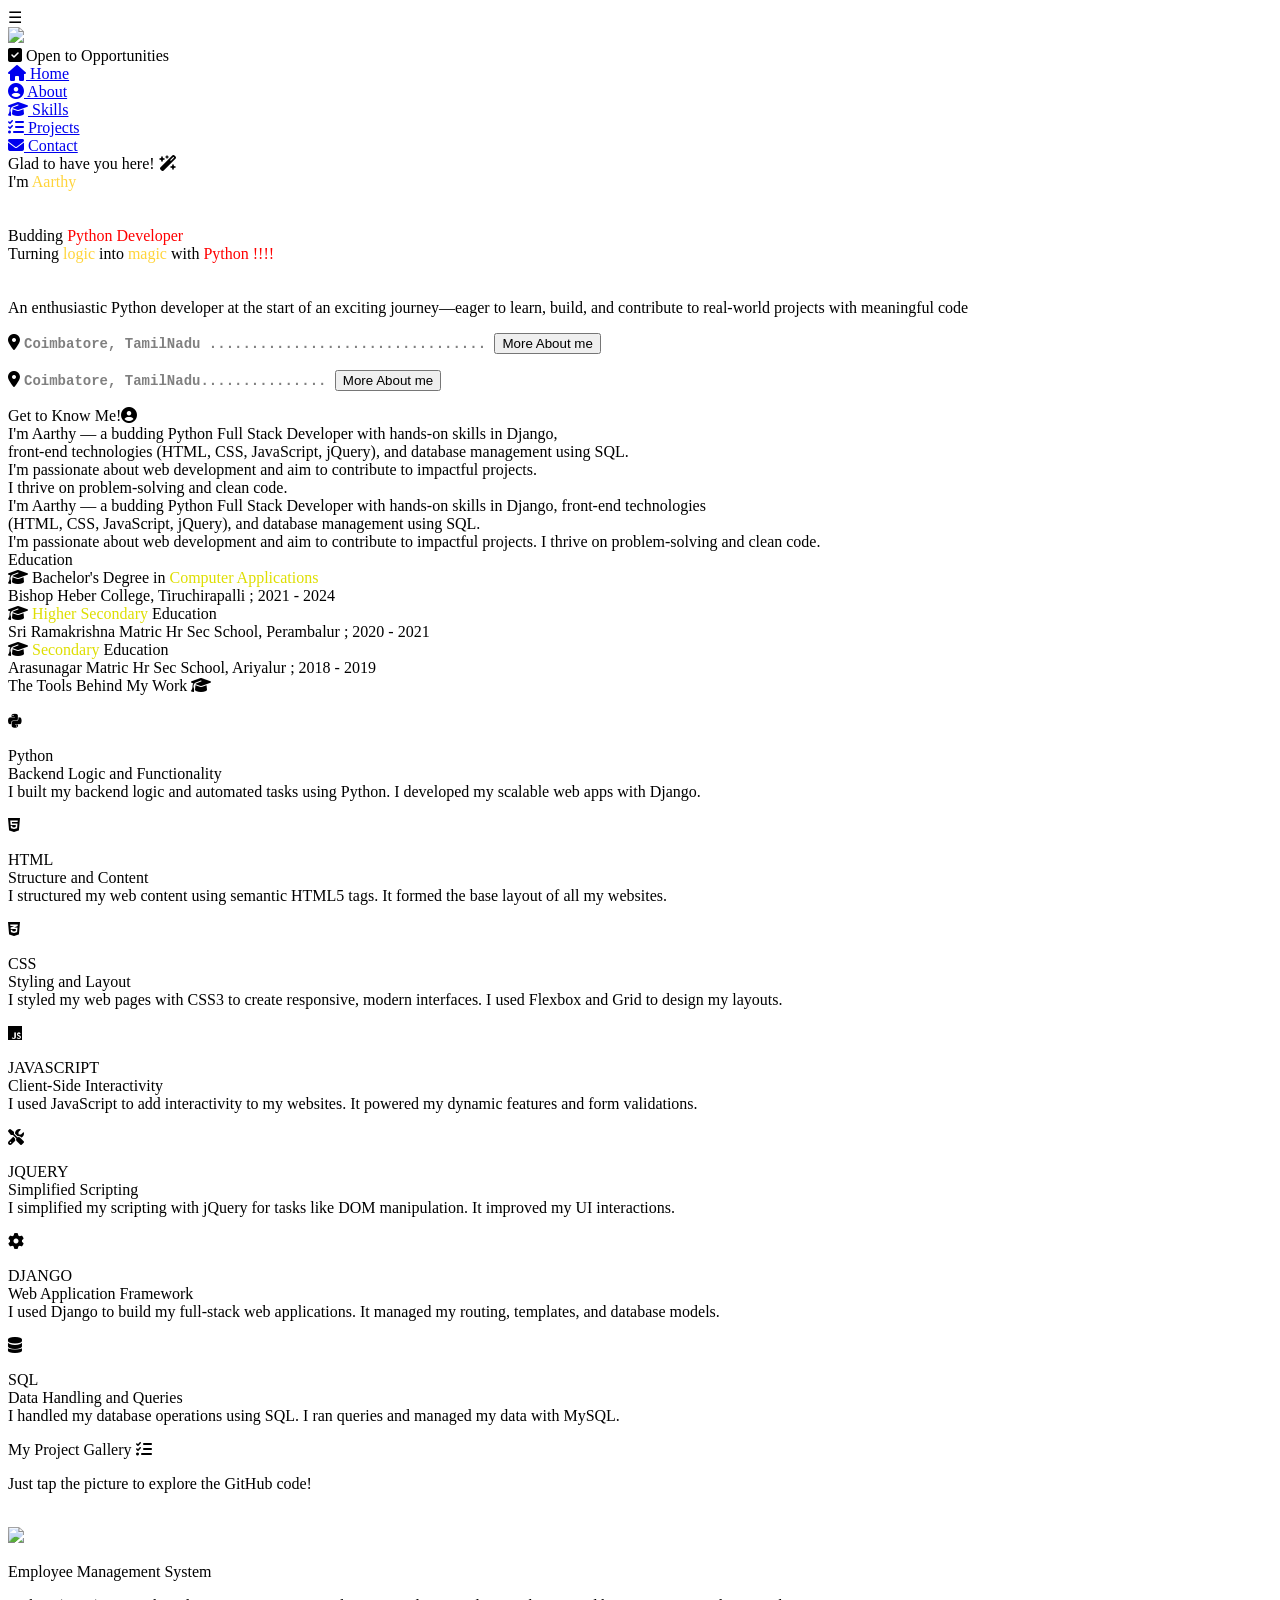
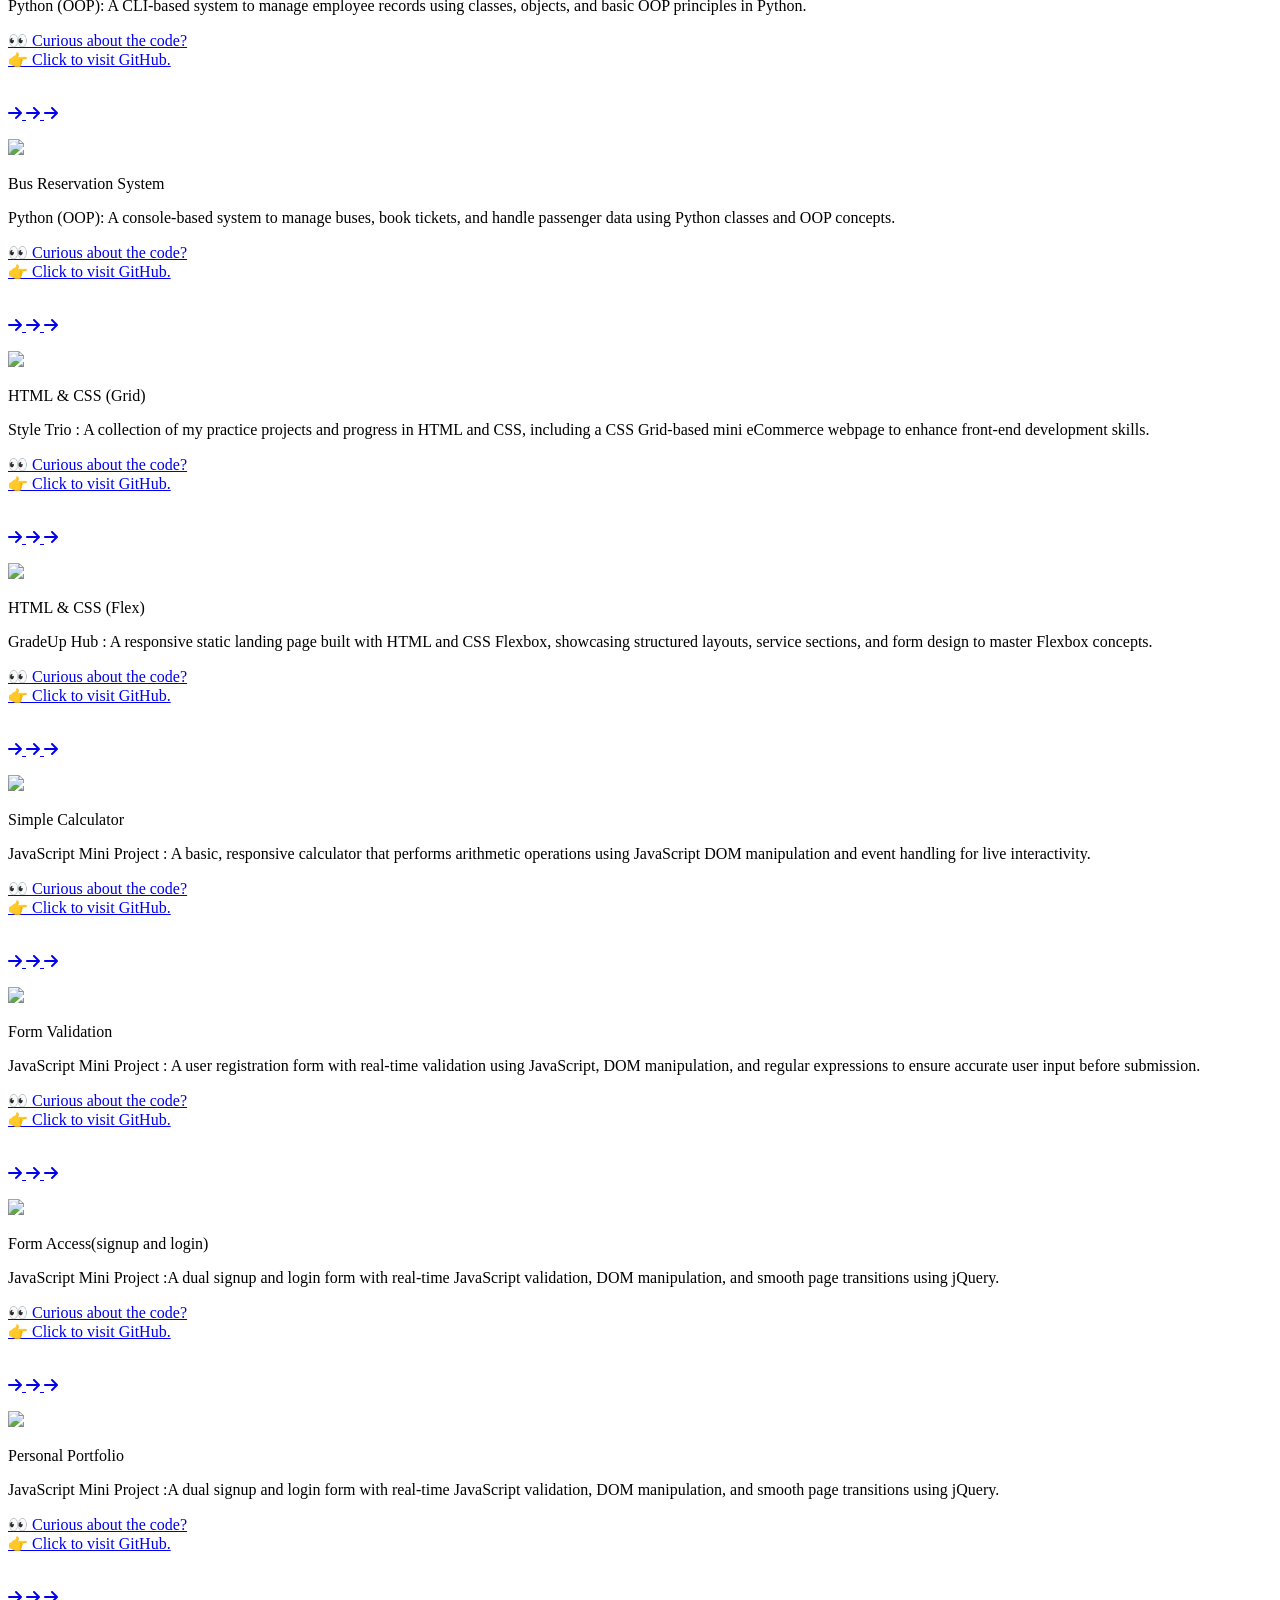
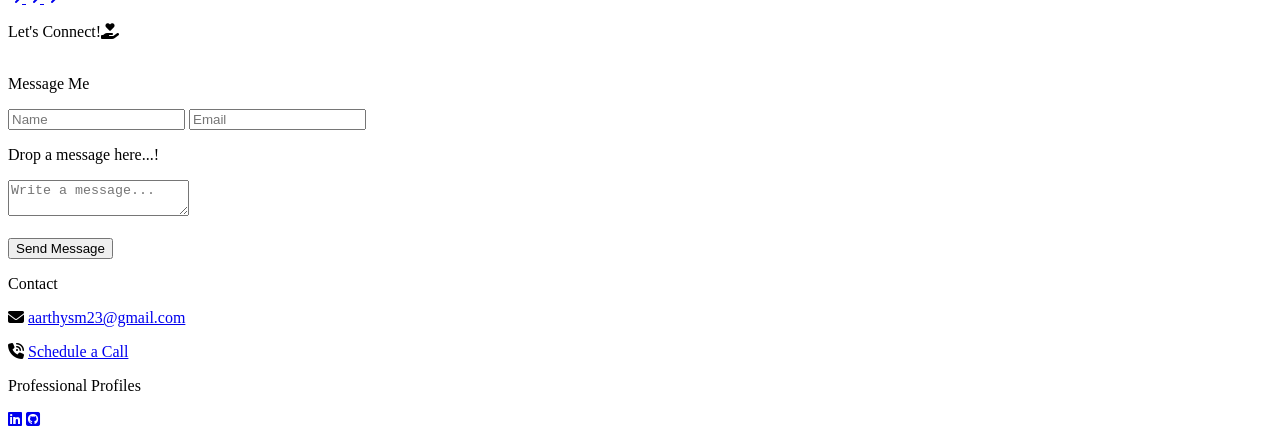
==== Portfolio.html @ 6e98be2b "Add files via upload" ====
<!DOCTYPE html>
<html lang="en">
<head>
    <meta charset="UTF-8">
    <meta name="viewport" content="width=device-width, initial-scale=1.0">
    <link rel="stylesheet" href="Portfolio.css"/>
    <title>Portfolio</title>
    <link
      rel="stylesheet"
      href="https://cdnjs.cloudflare.com/ajax/libs/font-awesome/6.7.2/css/all.min.css"
      integrity="sha512-Evv84Mr4kqVGRNSgIGL/F/aIDqQb7xQ2vcrdIwxfjThSH8CSR7PBEakCr51Ck+w+/U6swU2Im1vVX0SVk9ABhg=="
      crossorigin="anonymous"
      referrerpolicy="no-referrer"/>
    <script src="https://code.jquery.com/jquery-3.6.0.min.js"></script>

    <!-- Jquery script Menu Toggle -->
    <script>
        $(window).resize(function () {
          if ($(window).width() > 600) {
              $(".nav-links").show(); 
          } else {
              $(".nav-links").hide(); 
              }
          });
          
  
          
       $(document).ready(function () {
          $(".menu-toggle").click(function () {
            $(".nav-links").slideToggle();
          });
        });
    </script>    
</head>
<body>
  <div class="menu-toggle">&#9776;</div>

  <!-- Entire fixed container -->
  <div class="fixed-container">
      <!-- Picture -->
      <div class="pic">
          <img src="Html_Pictures/portfolio me2.jpg" class="image">
      </div>
 
        <!-- Open to Opportunities -->
          <div class="open-to-opportunities"><i class="fa-solid fa-square-check"></i> Open to Opportunities</div>
    
                <!-- Nav bar div -->
                  <!-- nav links -->
              <div class="nav-links">
                  <div id="home"><a href="#home-page-content"><i class="fa-solid fa-house"></i>  Home</a></div>
                  <div id="about"><a href="#about-page-content"><i class="fa-solid fa-circle-user"></i>  About</a></div>
                  <div id="skills"><a href="#skills-page-content"><i class="fa-solid fa-graduation-cap"></i>  Skills</a></div>
                  <div id="projects"><a href="#projects-page-content"><i class="fa-solid fa-list-check"></i>  Projects</a></div>
                  <div id="contact"><a href="#contact-page-content"><i class="fa-solid fa-envelope"></i>  Contact</a></div>
              </div>
 </div>


 <!-- 1) Home page Content -->

<div class="home-page-content" id="home-page-content">
    <div class="welcome">
      Glad to have you here! <i class="fa-solid fa-wand-magic-sparkles" id="magic-icon"></i>
    </div>

        <div class="name">
          I'm <span style="color: #ffd43b">Aarthy</span>
        </div> <br /> <br />

            <div class="budding">
              Budding <span style="color: red" class="job-role">Python Developer</span>
            </div>

                <div class="sentence1">
                    Turning <span style="color: #ffd43b">logic</span> into
                    <span style="color: #ffd43b">magic</span> with
                    <span style="color: red">Python !!!!</span>
                </div><br><br>

                    <div class="sentence2">
                        An enthusiastic Python developer at the start of an exciting 
                            journey—eager to learn, build, and contribute to real-world projects with meaningful code
                    </div>


              <!-- Location -->
                  <p class="location"><i class="fa-solid fa-location-dot">  <span style="color:  rgba(128, 128, 128, 0.999); font-size: 14px; 
                      font-family: monospace, 'Lucida Sans Regular', 'Lucida Grande', 'Lucida Sans Unicode', 
                      Geneva, Verdana, sans-serif, Tahoma, Geneva, Verdana, sans-serif, 'Arial Narrow', Arial, sans-serif;">Coimbatore, TamilNadu .................................
                                      <a href="#about-page-content"><button class="a-btn">More About me </button></a></span></i> </p>
                  
                  <p class="location-hide"><i class="fa-solid fa-location-dot">  <span style="color:  rgba(128, 128, 128, 0.999); font-size: 14px; 
                      font-family: monospace, 'Lucida Sans Regular', 'Lucida Grande', 'Lucida Sans Unicode', 
                      Geneva, Verdana, sans-serif, Tahoma, Geneva, Verdana, sans-serif, 'Arial Narrow', Arial, sans-serif;">Coimbatore, TamilNadu...............
                                      <a href="#about-page-content"><button class="a-btn">More About me </button></a></span></i> </p>


</div>


<!-- Jquery script -->
<script>
  $(document).ready(function () {
    text1 = $(".job-role").text(); // Get existing text from the element
    i = 0;

    $(".job-role").text(""); // Clear it before typing starts

    function typeWriter() {
      if (i < text1.length) {
        $(".job-role").append(text1.charAt(i++));
        setTimeout(typeWriter, 100);
      } else {
        setTimeout(() => {
          $(".job-role").html("");
          i = 0;
          typeWriter();
        }, 1500);
      }
    }

    typeWriter();
  });
</script>

<!-- 1) End of Home page Content -->


<!-- 2) About page Content -->
<div class="about-page-content" id="about-page-content">
  <div class="know-me">
    Get to Know Me!<i class="fa-solid fa-circle-user" id="about-icon"></i>
  </div>
          <div class="about-sentence">
          I'm Aarthy — a budding Python Full Stack Developer with hands-on skills
          in Django,
          <br />front-end technologies (HTML, CSS, JavaScript, jQuery), and
          database management using SQL. <br />
          I'm passionate about web development and aim to contribute to impactful
          projects. <br />I thrive on problem-solving and clean code.
          </div>

              <div class="about-sentence-hide">
              I'm Aarthy — a budding Python Full Stack Developer with hands-on skills
              in Django, front-end technologies <br> (HTML, CSS, JavaScript, jQuery), and
              database management using SQL. <br />
              I'm passionate about web development and aim to contribute to impactful
              projects. I thrive on problem-solving and clean code.
              </div>

                  <div class="education">Education</div>

                      <div class="clg">
                          <i class="fa-solid fa-graduation-cap"></i> Bachelor's Degree in
                          <span style="color: rgb(222, 222, 2)">Computer Applications</span>
                      </div>
                      <div class="clg-name">
                          Bishop Heber College, Tiruchirapalli ; 2021 - 2024
                      </div>

                          <div class="schl1">
                              <i class="fa-solid fa-graduation-cap"></i>
                              <span style="color: rgb(222, 222, 2)">Higher Secondary</span> Education
                          </div>
                          <div class="schl1-name">
                              Sri Ramakrishna Matric Hr Sec School, Perambalur ; 2020 - 2021
                          </div>

                                  <div class="schl2">
                                      <i class="fa-solid fa-graduation-cap"></i>
                                      <span style="color: rgb(222, 222, 2)">Secondary</span> Education
                                  </div>
                                  <div class="schl2-name">
                                      Arasunagar Matric Hr Sec School, Ariyalur ; 2018 - 2019
                                  </div>
</div>

<!-- 2) End of About page Content -->

<!-- 3) Skills page Content -->
   
<div class="skills-page-content" id="skills-page-content">
  <div class="tools">
    The Tools Behind My Work
    <i class="fa-solid fa-graduation-cap" id="tools-icon"></i>
  </div>
  <br />

  <!-- 1) PYTHON -->
  <div class="python-grid">
    <div class="py-icon-grid"><i class="fa-brands fa-python"></i></div>
    <div class="py-content-grid">
      <p class="py-heading">
        Python <br /><span class="py-subheading">Backend Logic and Functionality</span>
        <br /><span class="py-sentence">I built my backend logic and automated tasks using Python. I
          developed my scalable web apps with Django.</span>
      </p>
    </div>
  </div>

  <!-- 2) HTML -->
  <div class="html-grid">
    <div class="html-icon-grid"><i class="fa-brands fa-html5"></i></div>
    <div class="html-content-grid">
      <p class="html-heading">
        HTML <br /><span class="html-subheading">Structure and Content</span>
        <br /><span class="html-sentence">I structured my web content using semantic HTML5 tags. It formed
          the base layout of all my websites.</span>
      </p>
    </div>
  </div>

  <!-- 3) CSS -->
  <div class="css-grid">
    <div class="css-icon-grid"><i class="fa-brands fa-css3-alt"></i></div>
    <div class="css-content-grid">
      <p class="css-heading">
        CSS <br /><span class="css-subheading">Styling and Layout</span>
        <br /><span class="css-sentence">I styled my web pages with CSS3 to create responsive, modern
          interfaces. I used Flexbox and Grid to design my layouts.</span>
      </p>
    </div>
  </div>

  <!-- 4) JAVASCRIPT -->
  <div class="javascript-grid">
    <div class="javascript-icon-grid"><i class="fa-brands fa-js"></i></div>
    <div class="javascript-content-grid">
      <p class="javascript-heading">
        JAVASCRIPT <br /><span class="javascript-subheading">Client-Side Interactivity</span>
        <br /><span class="javascript-sentence"
          >I used JavaScript to add interactivity to my websites. It powered
          my dynamic features and form validations.</span>
      </p>
    </div>
  </div>

  <!-- 5) JQUERY -->
  <div class="jquery-grid">
    <div class="jquery-icon-grid">
      <i class="fa-solid fa-screwdriver-wrench"></i>
    </div>
    <div class="jquery-content-grid">
      <p class="jquery-heading">
        JQUERY <br /><span class="jquery-subheading">Simplified Scripting</span>
        <br /><span class="jquery-sentence">I simplified my scripting with jQuery for tasks like DOM
          manipulation. It improved my UI interactions.</span>
      </p>
    </div>
  </div>

  <!-- 6) DJANGO -->
  <div class="django-grid">
    <div class="django-icon-grid"><i class="fa-solid fa-gear"></i></div>
    <div class="django-content-grid">
      <p class="django-heading">
        DJANGO <br /><span class="django-subheading">Web Application Framework</span>
        <br /><span class="django-sentence">I used Django to build my full-stack web applications. It managed
          my routing, templates, and database models.</span>
      </p>
    </div>
  </div>

  <!-- 7) SQL -->
  <div class="sql-grid">
    <div class="sql-icon-grid"><i class="fa-solid fa-database"></i></div>
    <div class="sql-content-grid">
      <p class="sql-heading">
        SQL <br /><span class="sql-subheading">Data Handling and Queries</span>
        <br /><span class="sql-sentence">I handled my database operations using SQL. I ran queries and
          managed my data with MySQL.
        </span>
      </p>
    </div>
  </div>

</div>
<!-- 3) End of Skills page Content -->

<!-- 4) Projects  page Content -->

<div class="projects-page-content" id="projects-page-content">
  <div class="proj-gallery">
    My Project Gallery
    <i class="fa-solid fa-list-check" id="proj-gallery-icon"></i>
    <p class="decs-hide">Just tap the picture to explore the GitHub code!</p>
  </div>
  <br />

  <!-- Projects -->
  <div class="projects-grid">
    <!-- Project 1 -->
     
    <div class="proj1">
      <img src="portfolio_proj_img/proj img1.jpg" class="proj1-img" />
      <p class="proj1-heading">Employee Management System</p>
      <p class="proj1-desc">
        Python (OOP): A CLI-based system to manage employee records using
        classes, objects, and basic OOP principles in Python.
      </p>
      <a
        href="https://github.com/Aarthy23/Employee-Management-System-Python"
        target="_blank"
      >
        <p class="proj1-hover">
          👀 Curious about the code? <br />👉 Click to visit GitHub. <br />
          <br />
          <br />
          <span
            ><i class="fa-solid fa-arrow-right"></i>
            <i class="fa-solid fa-arrow-right"></i>
            <i class="fa-solid fa-arrow-right"></i
          ></span>
        </p>
      </a>
    </div>


    <!-- Project 2 -->
    <div class="proj2">
      <img src="portfolio_proj_img/proj img2.jpg" class="proj2-img" />
      <p class="proj2-heading">Bus Reservation System</p>
      <p class="proj2-desc">
        Python (OOP): A console-based system to manage buses, book tickets,
        and handle passenger data using Python classes and OOP concepts.
      </p>

      <a
        href="https://github.com/Aarthy23/Bus-Reservation-System-Python"
        target="_blank"
      >
        <p class="proj2-hover">
          👀 Curious about the code? <br />👉 Click to visit GitHub. <br />
          <br />
          <br />
          <span
            ><i class="fa-solid fa-arrow-right"></i>
            <i class="fa-solid fa-arrow-right"></i>
            <i class="fa-solid fa-arrow-right"></i
          ></span>
        </p>
      </a>
    </div>


    <!-- Project 3 -->
    <div class="proj3">
      <img src="portfolio_proj_img/proj img3.jpg" class="proj3-img" />
      <p class="proj3-heading">HTML & CSS (Grid)</p>
      <p class="proj3-desc">
        Style Trio : A collection of my practice projects and progress in
        HTML and CSS, including a CSS Grid-based mini eCommerce webpage to
        enhance front-end development skills.
      </p>

      <a href="https://github.com/Aarthy23/HTML-CSS-Grid" target="_blank">
        <p class="proj3-hover">
          👀 Curious about the code? <br />👉 Click to visit GitHub. <br />
          <br />
          <br />
          <span
            ><i class="fa-solid fa-arrow-right"></i>
            <i class="fa-solid fa-arrow-right"></i>
            <i class="fa-solid fa-arrow-right"></i
          ></span>
        </p>
      </a>
    </div>

    <!-- Project 4 -->
    <div class="proj4">
      <img src="portfolio_proj_img/proj img4.jpg" class="proj4-img" />
      <p class="proj4-heading">HTML & CSS (Flex)</p>
      <p class="proj4-desc">
        GradeUp Hub : A responsive static landing page built with HTML and
        CSS Flexbox, showcasing structured layouts, service sections, and
        form design to master Flexbox concepts.
      </p>

      <a href="https://github.com/Aarthy23/HTML-CSS-Flex" target="_blank">
        <p class="proj4-hover">
          👀 Curious about the code? <br />👉 Click to visit GitHub. <br />
          <br />
          <br />
          <span
            ><i class="fa-solid fa-arrow-right"></i>
            <i class="fa-solid fa-arrow-right"></i>
            <i class="fa-solid fa-arrow-right"></i
          ></span>
        </p>
      </a>
    </div>

     <!-- Project 5 -->
     <div class="proj5">
      <img src="portfolio_proj_img/proj img5.jpg" class="proj5-img" />
      <p class="proj5-heading">Simple Calculator</p>
      <p class="proj5-desc">
        JavaScript Mini Project : A basic, responsive calculator that performs arithmetic operations
        using JavaScript DOM manipulation and event handling for live interactivity.
      </p>

      <a href="https://github.com/Aarthy23/Simple-Calculator-Javascript" target="_blank">
        <p class="proj5-hover">
          👀 Curious about the code? <br />👉 Click to visit GitHub. <br />
          <br />
          <br />
          <span
            ><i class="fa-solid fa-arrow-right"></i>
            <i class="fa-solid fa-arrow-right"></i>
            <i class="fa-solid fa-arrow-right"></i
          ></span>
        </p>
      </a>
    </div>

    <!-- Project 6 -->
    <div class="proj6">
      <img src="portfolio_proj_img/proj img6.jpg" class="proj6-img" />
      <p class="proj6-heading">Form Validation</p>
      <p class="proj6-desc">
        JavaScript Mini Project : A user registration form with real-time validation using JavaScript, 
        DOM manipulation, and regular expressions to ensure accurate user input before submission.
      </p>

      <a href="https://github.com/Aarthy23/Form-Validation-Javascript" target="_blank">
        <p class="proj6-hover">
          👀 Curious about the code? <br />👉 Click to visit GitHub. <br />
          <br />
          <br />
          <span
            ><i class="fa-solid fa-arrow-right"></i>
            <i class="fa-solid fa-arrow-right"></i>
            <i class="fa-solid fa-arrow-right"></i
          ></span>
        </p>
      </a>
    </div>

     <!-- Project 7 -->
     <div class="proj7">
      <img src="portfolio_proj_img/proj img7.jpg" class="proj7-img" />
      <p class="proj7-heading">Form Access(signup and login)</p>
      <p class="proj7-desc">
        JavaScript Mini Project :A dual signup and login form with real-time JavaScript validation,
         DOM manipulation, and smooth page transitions using jQuery.
      </p>

      <a href="https://github.com/Aarthy23/Form-Access-Javascript" target="_blank">
        <p class="proj7-hover">
          👀 Curious about the code? <br />👉 Click to visit GitHub. <br />
          <br />
          <br />
          <span
            ><i class="fa-solid fa-arrow-right"></i>
            <i class="fa-solid fa-arrow-right"></i>
            <i class="fa-solid fa-arrow-right"></i
          ></span>
        </p>
      </a>
    </div>

    <!-- Project 8 -->
    <div class="proj8">
      <img src="portfolio_proj_img/proj img8.jpg" class="proj8-img" />
      <p class="proj8-heading">Personal Portfolio</p>
      <p class="proj8-desc">
        JavaScript Mini Project :A dual signup and login form with real-time JavaScript validation,
         DOM manipulation, and smooth page transitions using jQuery.
      </p>

      <a href="https://github.com/Aarthy23/Form-Access-Javascript" target="_blank">
        <p class="proj8-hover">
          👀 Curious about the code? <br />👉 Click to visit GitHub. <br />
          <br />
          <br />
          <span
            ><i class="fa-solid fa-arrow-right"></i>
            <i class="fa-solid fa-arrow-right"></i>
            <i class="fa-solid fa-arrow-right"></i
          ></span>
        </p>
      </a>
    </div>
    





  </div>
</div>

     <!-- Jquery script -->
  <script>
    // Project 1
    $(document).ready(function () {
      $(".proj1").hover(
        function () {
          $(this).find(".proj1-img").hide();
          $(this).find(".proj1-heading").hide();
          $(this).find(".proj1-desc").hide();
          $(this).find(".proj1-hover").show();
        },
        function () {
          $(this).find(".proj1-img").show();
          $(this).find(".proj1-heading").show();
          $(this).find(".proj1-desc").show();
          $(this).find(".proj1-hover").hide();
        }
      );
    });

    // Project 2
    $(document).ready(function () {
      $(".proj2").hover(
        function () {
          $(this).find(".proj2-img").hide();
          $(this).find(".proj2-heading").hide();
          $(this).find(".proj2-desc").hide();
          $(this).find(".proj2-hover").show();
        },
        function () {
          $(this).find(".proj2-img").show();
          $(this).find(".proj2-heading").show();
          $(this).find(".proj2-desc").show();
          $(this).find(".proj2-hover").hide();
        }
      );
    });

    // Project 3
    $(document).ready(function () {
      $(".proj3").hover(
        function () {
          $(this).find(".proj3-img").hide();
          $(this).find(".proj3-heading").hide();
          $(this).find(".proj3-desc").hide();
          $(this).find(".proj3-hover").show();
        },
        function () {
          $(this).find(".proj3-img").show();
          $(this).find(".proj3-heading").show();
          $(this).find(".proj3-desc").show();
          $(this).find(".proj3-hover").hide();
        }
      );
    });

    // Project 4
    $(document).ready(function () {
      $(".proj4").hover(
        function () {
          $(this).find(".proj4-img").hide();
          $(this).find(".proj4-heading").hide();
          $(this).find(".proj4-desc").hide();
          $(this).find(".proj4-hover").show();
        },
        function () {
          $(this).find(".proj4-img").show();
          $(this).find(".proj4-heading").show();
          $(this).find(".proj4-desc").show();
          $(this).find(".proj4-hover").hide();
        }
      );
    });

    // Project 5
    $(document).ready(function () {
      $(".proj5").hover(
        function () {
          $(this).find(".proj5-img").hide();
          $(this).find(".proj5-heading").hide();
          $(this).find(".proj5-desc").hide();
          $(this).find(".proj5-hover").show();
        },
        function () {
          $(this).find(".proj5-img").show();
          $(this).find(".proj5-heading").show();
          $(this).find(".proj5-desc").show();
          $(this).find(".proj5-hover").hide();
        }
      );
    });

    // Project 6
    $(document).ready(function () {
      $(".proj6").hover(
        function () {
          $(this).find(".proj6-img").hide();
          $(this).find(".proj6-heading").hide();
          $(this).find(".proj6-desc").hide();
          $(this).find(".proj6-hover").show();
        },
        function () {
          $(this).find(".proj6-img").show();
          $(this).find(".proj6-heading").show();
          $(this).find(".proj6-desc").show();
          $(this).find(".proj6-hover").hide();
        }
      );
    });

    // Project 7
    $(document).ready(function () {
      $(".proj7").hover(
        function () {
          $(this).find(".proj7-img").hide();
          $(this).find(".proj7-heading").hide();
          $(this).find(".proj7-desc").hide();
          $(this).find(".proj7-hover").show();
        },
        function () {
          $(this).find(".proj7-img").show();
          $(this).find(".proj7-heading").show();
          $(this).find(".proj7-desc").show();
          $(this).find(".proj7-hover").hide();
        }
      );
    });

    // Project 8
    $(document).ready(function () {
      $(".proj8").hover(
        function () {
          $(this).find(".proj8-img").hide();
          $(this).find(".proj8-heading").hide();
          $(this).find(".proj8-desc").hide();
          $(this).find(".proj8-hover").show();
        },
        function () {
          $(this).find(".proj8-img").show();
          $(this).find(".proj8-heading").show();
          $(this).find(".proj8-desc").show();
          $(this).find(".proj8-hover").hide();
        }
      );
    });
  </script>
  <!-- 4) End of Projects  page Content -->



  <!-- 5) Contact page Content -->
  <div class="contact-page-content" id="contact-page-content">
    <div class="connect">
      Let's Connect!<i
        class="fa-solid fa-hand-holding-heart"
        id="connect-icon"
      ></i>
    </div>
    <br />

    <!-- Message me  div-->
    <div class="contact-flex">
      <div class="left-side">
        <p class="msg-me">Message Me</p>

        <form class="contact-form">
          <input type="text" id="name" placeholder="Name" />
          <input type="text" id="email" placeholder="Email" /> <br />
          <p id="drop">Drop a message here...!</p>
          <textarea id="msg" placeholder="Write a message..."></textarea>
          <br /><br />

          <button type="submit" id="submit">Send Message</button>
        </form>
      </div>
      <!-- end of left side -->

      <div class="right-side">
        <p class="con">Contact</p>
        <p class="mail">
          <i class="fa-solid fa-envelope"></i>
          <a href="mailto:aarthysm23@gmail.com" target="_blank"
            >aarthysm23@gmail.com</a
          >
        </p>
        <p class="phn">
          <i class="fa-solid fa-phone-volume"></i>
          <a href="tel:+918220877112" target="_blank">Schedule a Call</a>
        </p>

        <p class="pp">Professional Profiles</p>

        <section class="pp-icons">
          <a href="https://www.linkedin.com/in/aarthy-" target="_blank"
            ><i class="fa-brands fa-linkedin" id="ln"></i
          ></a>
          <a href="https://github.com/Aarthy23" target="_blank"
            ><i class="fa-brands fa-square-github" id="gh"></i
          ></a>
        </section>
      </div>
      <!-- end of right side -->
    </div>
    <!-- end of entire flex -->
  </div>
  <!-- 5) End of Contact  page Content -->  
</body>
</html>
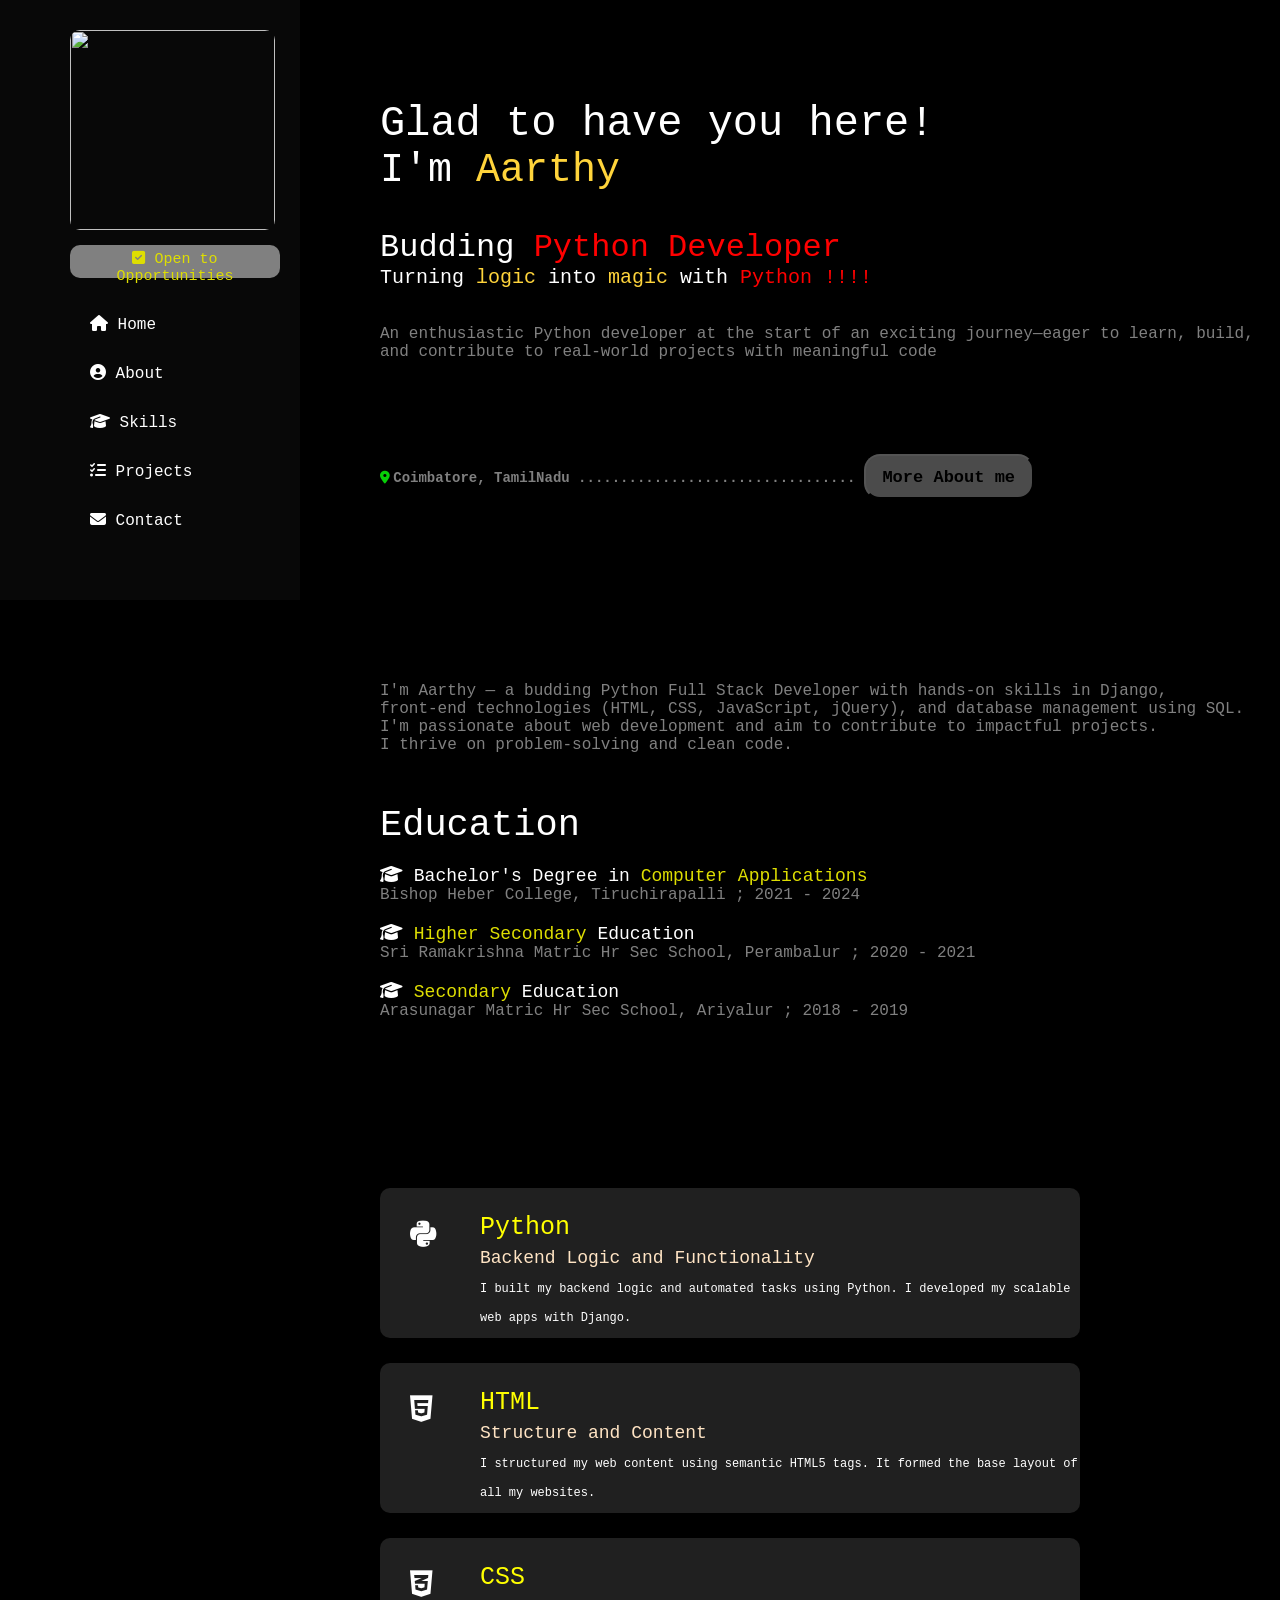
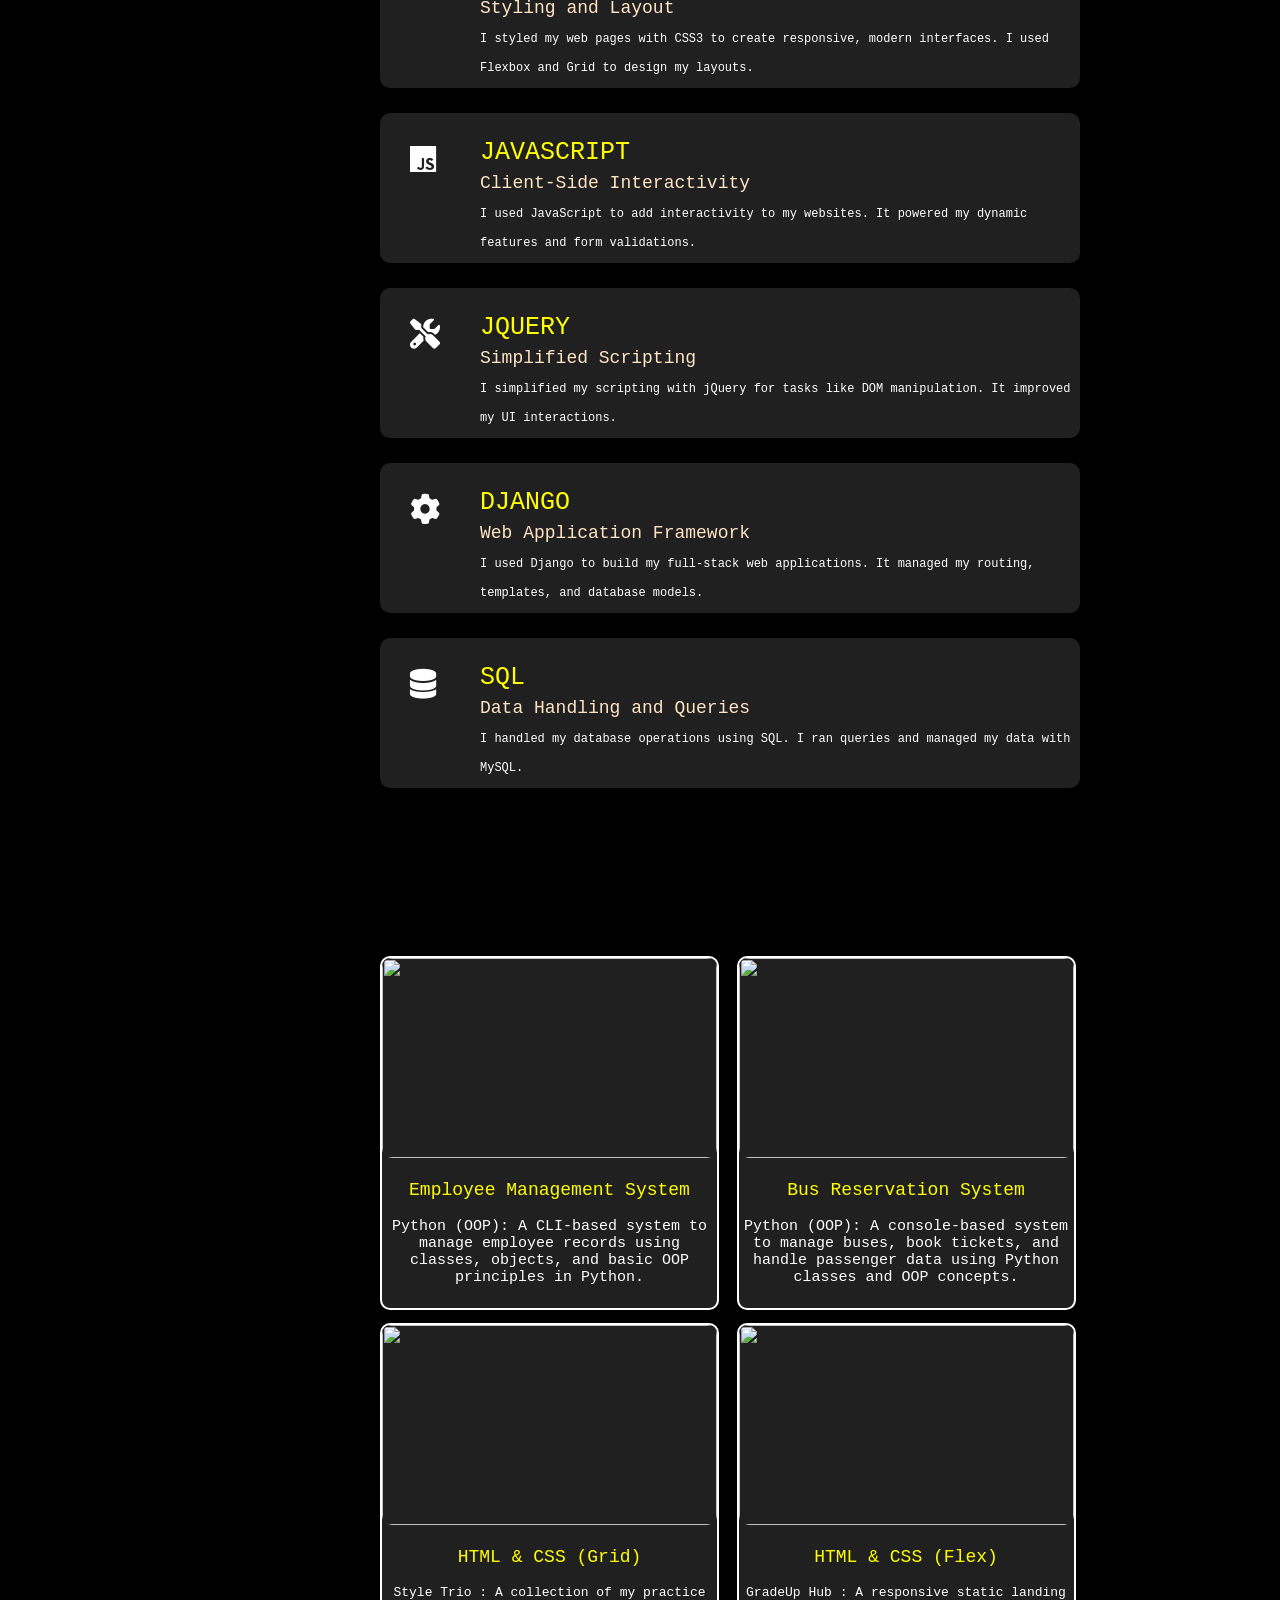
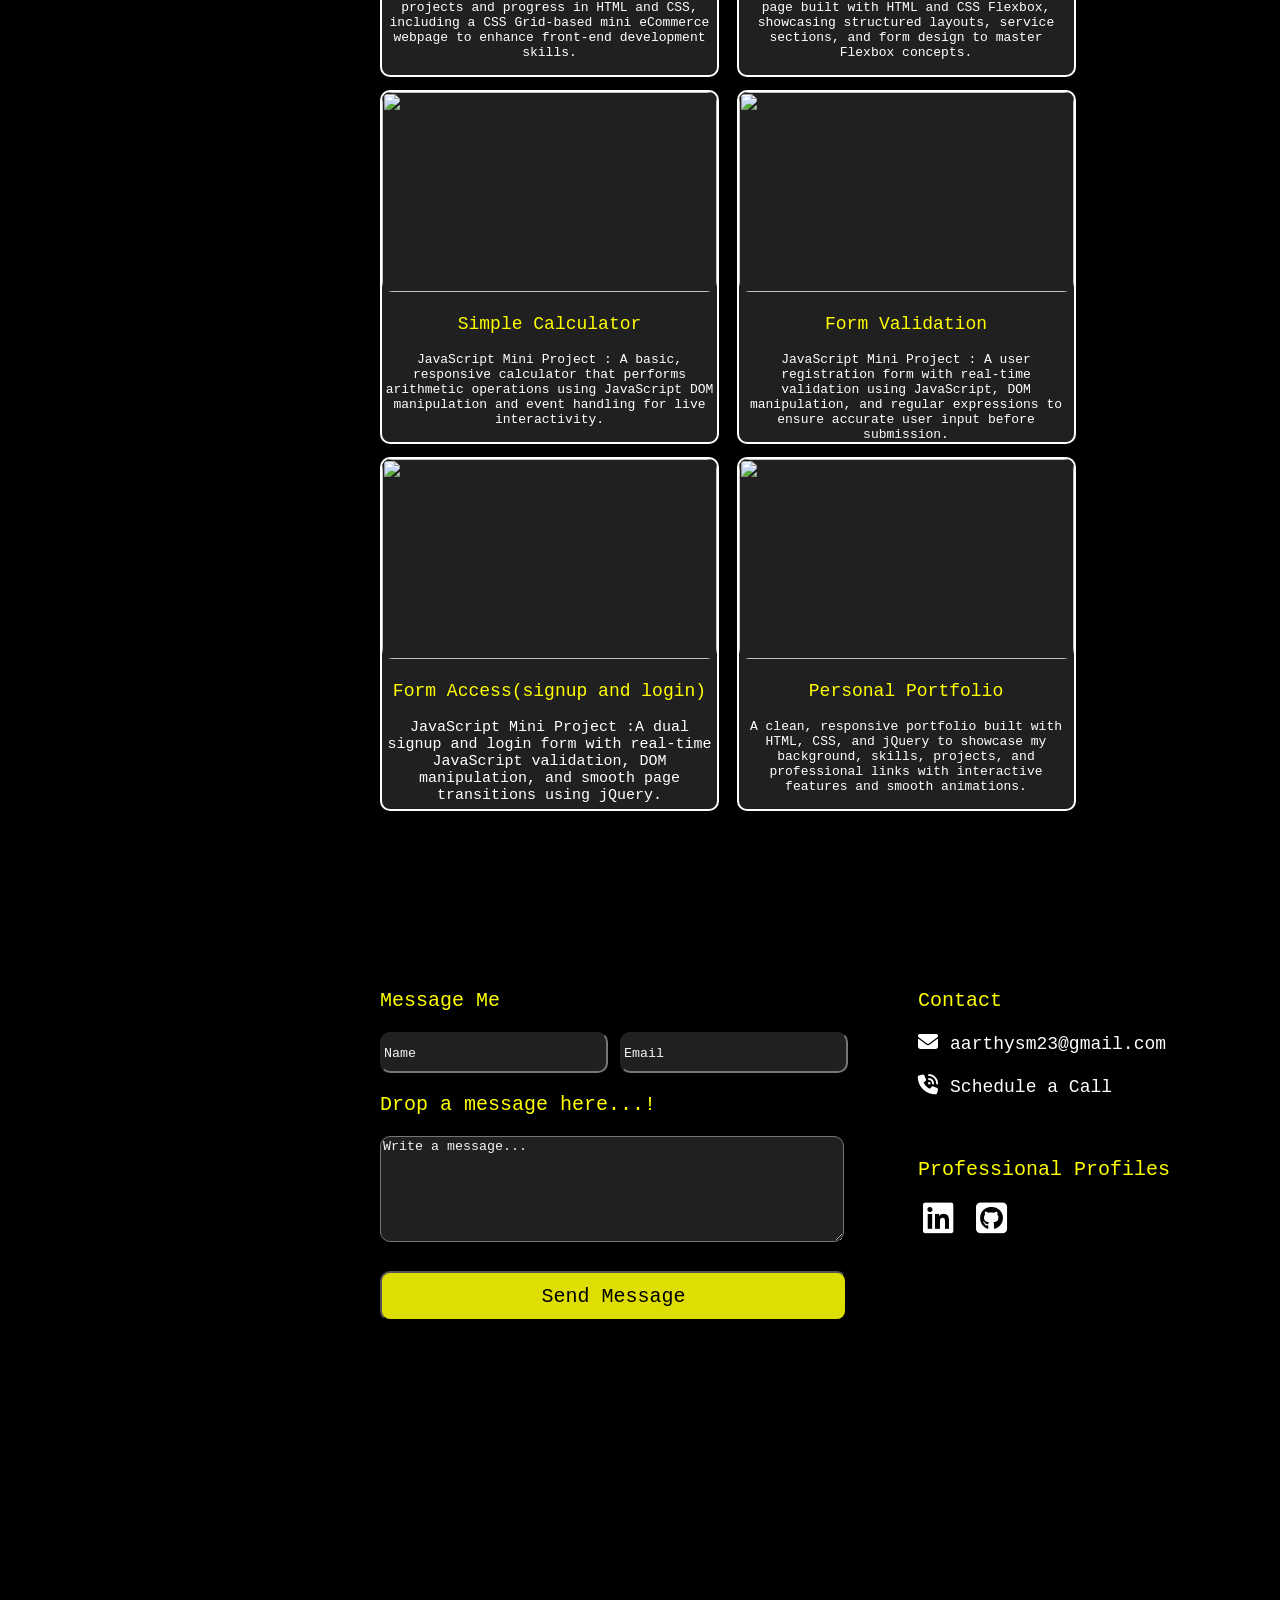
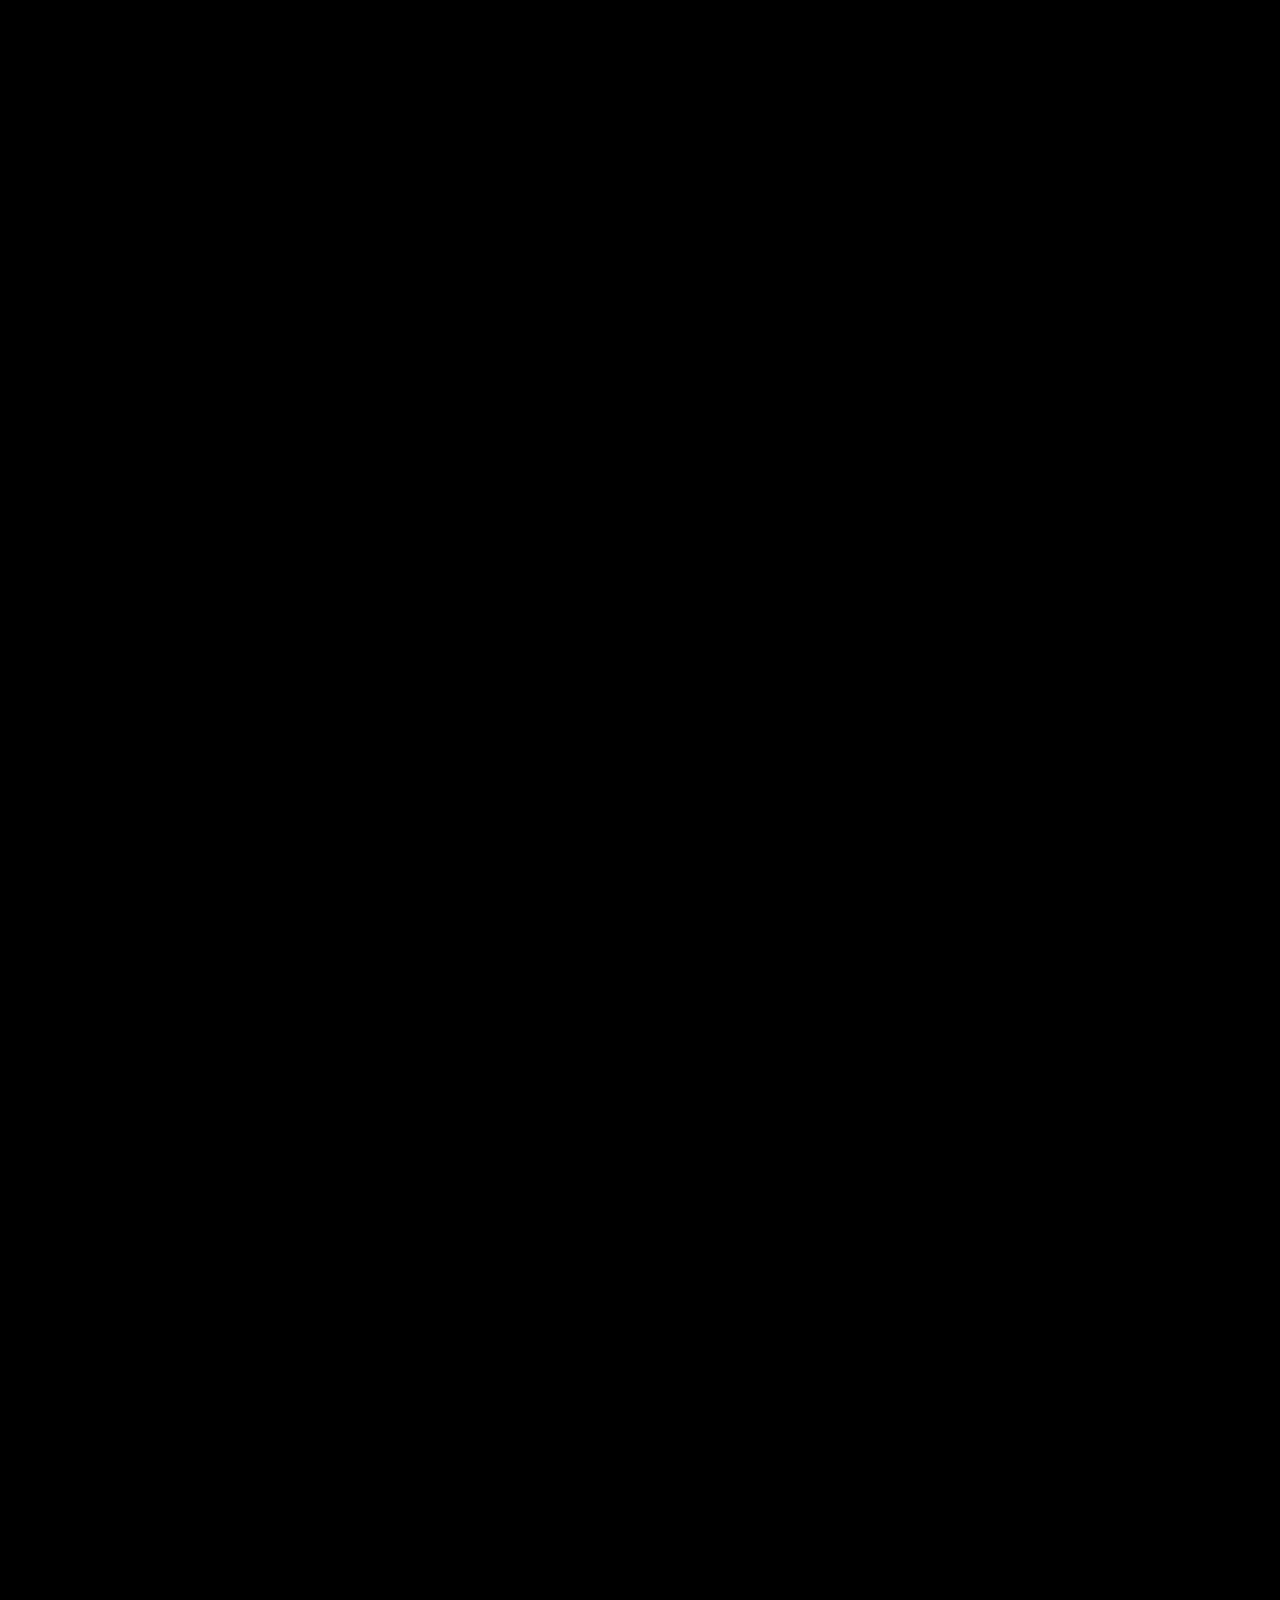
==== commit 0eaa62af: "Add files via upload" ====
--- a/Portfolio.html
+++ b/Portfolio.html
@@ -466,11 +466,11 @@
       <img src="portfolio_proj_img/proj img8.jpg" class="proj8-img" />
       <p class="proj8-heading">Personal Portfolio</p>
       <p class="proj8-desc">
-        JavaScript Mini Project :A dual signup and login form with real-time JavaScript validation,
-         DOM manipulation, and smooth page transitions using jQuery.
-      </p>
-
-      <a href="https://github.com/Aarthy23/Form-Access-Javascript" target="_blank">
+        A clean, responsive portfolio built with HTML, CSS, and jQuery to showcase my background, skills, projects, and professional links 
+        with interactive features and smooth animations.
+      </p>
+
+      <a href="https://github.com/Aarthy23/Personal-Portfolio" target="_blank">
         <p class="proj8-hover">
           👀 Curious about the code? <br />👉 Click to visit GitHub. <br />
           <br />
--- a/Portfolio.css
+++ b/Portfolio.css
@@ -0,0 +1,774 @@
+body {
+    background-image: url('Html_Pictures/Portfolio\ bg\ img.png');
+    background-size: 100% auto; background-repeat: no-repeat;
+    background-attachment: fixed; background-position: top center;
+    background-color: black; color: white;
+    margin: 0; height: 100vh; height:6500px; width: 100%;
+  }
+
+/* Entire fixed container */
+    .fixed-container{
+        position: fixed;
+        background-color: rgba(211, 211, 211, 0.034);
+        height: 600px; width: 300px;
+    }
+    .menu-toggle {
+        font-size: 45px;
+        cursor: pointer;
+        display: none;
+        position: relative;
+        left: 530px; top: 134px;
+    }
+/* Image */
+    .pic {
+        height: 200px; width: 205px;
+        margin-top: 30px;
+        margin-left: 70px;
+        overflow: hidden; border-radius: 10px;     
+    }
+/* Image styling */
+    .image {
+        height: 100%; width: 100%;
+        object-fit: cover;          
+        display: block;
+    }
+/* Open To Opportunities */
+    .open-to-opportunities{
+        display: inline-block;
+        position: absolute;
+        background-color: gray; color: rgb(222, 222, 2);
+        font-family: monospace, 'Lucida Sans Regular', 'Lucida Grande', 'Lucida Sans Unicode', Geneva, Verdana, sans-serif, Tahoma, Geneva, Verdana, sans-serif, 'Arial Narrow', Arial, sans-serif;
+        border-radius: 10px;
+        font-size: 15px; text-align: center;
+        height: 23px; width: 200px;
+        padding: 5px;
+        margin-top: 15px; margin-right: 1000px; margin-left: 70px;
+    }
+/* Nav bar(menus) */
+    .nav-links a {
+        text-decoration: none;
+        display: block;  
+        color: white;
+        padding: 15px 20px ; 
+        font-family: monospace, 'Lucida Sans Regular', 'Lucida Grande', 'Lucida Sans Unicode', Geneva, Verdana, sans-serif, Tahoma, Geneva, Verdana, sans-serif, 'Arial Narrow', Arial, sans-serif;
+    }
+    .nav-links{
+        display: inline-block;
+        padding-top: 70px; padding-left: 70px;
+        position: relative;
+        width: 200px; 
+        font-size: 16px;
+    }
+    .nav-links div:hover{
+        border-radius: 10px ; background-color: rgba(211, 211, 211, 0.150);
+    }
+    .nav-links a:hover{
+        color:bisque; font-size: 22px;
+    }
+/* Animation */
+    
+/* 1) scale function - magic icon*/
+    #magic-icon {
+        position: absolute; z-index: -1;
+        font-size: 40px;
+        opacity: 0;
+        transform: translateX(-50px) scale(0.5); /* start hidden & small */
+        animation: magic-icon 4s ease-out infinite;
+        }
+        @keyframes magic-icon {
+        0% {
+            opacity: 0; transform: translateX(-50px) scale(0.5); 
+        }
+        50% {
+            opacity: 1; transform: translateX(0px) scale(1); 
+        }
+        }
+
+/* Nav bar media query */
+
+@media (max-width: 600px) {
+    body{
+      background-color: black;
+      width: 600px; height:5500px;
+    }
+    .fixed-container{
+      position: relative;
+      height: 300px;
+    }
+   /* Image */
+    .pic {
+        display: inline-block;
+        height: 150px; width: 155px;
+        margin-top: 30px; margin-left: 50px;
+        overflow: hidden;               
+    }
+    .open-to-opportunities{
+        display: inline-block;
+        margin-top: 90px; margin-right: 10px; margin-left: 60px;
+    }
+    
+    .menu-toggle {
+        display: inline-block;
+    }
+    
+    /* Nav bar(menus) */
+    
+    .nav-links a {
+        display: block;  
+        padding: 15px 12px ; 
+        float: left;
+    }
+    .nav-links{
+        display: inline-block;
+        padding-top: 10px;
+        left: -20px; right: 25px; top: 200px ;
+        position: absolute;
+        width: 580px; font-size: 16px;
+    }
+    .nav-links a:hover{
+        color:bisque; font-size: 20px;
+    }
+    } 
+/* End of nav bar and its media query */
+
+/* 1) Home page Content */
+
+    .welcome {
+        color: white; font-size: 42px;
+        padding-top: 100px; padding-left: 380px;
+        font-family: monospace, 'Lucida Sans Regular', 'Lucida Grande', 'Lucida Sans Unicode', Geneva, Verdana, sans-serif, Tahoma, Geneva, Verdana, sans-serif, 'Arial Narrow', Arial, sans-serif;
+    }
+
+    .name {
+        color: white; font-size: 40px;
+        padding-left: 380px;
+        font-family: monospace, 'Lucida Sans Regular', 'Lucida Grande', 'Lucida Sans Unicode', Geneva, Verdana, sans-serif, Tahoma, Geneva, Verdana, sans-serif, 'Arial Narrow', Arial, sans-serif;
+    }
+    .budding {
+        color: white;  font-size: 32px;
+        padding-left: 380px;
+        font-family: monospace, 'Lucida Sans Regular', 'Lucida Grande', 'Lucida Sans Unicode', Geneva, Verdana, sans-serif, Tahoma, Geneva, Verdana, sans-serif, 'Arial Narrow', Arial, sans-serif;
+    }
+    .sentence1 {
+        color: white;  font-size: 20px;
+        padding-left: 380px;
+        font-family: monospace, 'Lucida Sans Regular', 'Lucida Grande', 'Lucida Sans Unicode', Geneva, Verdana, sans-serif, Tahoma, Geneva, Verdana, sans-serif, 'Arial Narrow', Arial, sans-serif;
+    }
+    .sentence2{
+        padding-left: 380px;
+        font-family: monospace, 'Lucida Sans Regular', 'Lucida Grande', 'Lucida Sans Unicode', Geneva, Verdana, sans-serif, Tahoma, Geneva, Verdana, sans-serif, 'Arial Narrow', Arial, sans-serif;
+        color: rgba(128, 128, 128, 0.999);
+    }
+/* Location */
+    .location{
+        padding-top: 80px; padding-left: 380px;
+        color: rgb(7, 207, 7); font-size: 13px;
+
+    }
+
+    .location-hide{
+        display: none;
+        padding-top: 80px; padding-left: 380px;
+        color: rgb(7, 207, 7); font-size: 13px;
+    }
+/* About me button */
+    .a-btn {
+        border-radius: 10px ;  border-radius: 16px;
+        padding-top: 2px;
+        text-align: center;
+        font-weight: bold; font-size: 17px;
+        font-family: monospace, 'Lucida Sans Regular', 'Lucida Grande', 'Lucida Sans Unicode', Geneva, Verdana, sans-serif, Tahoma, Geneva, Verdana, sans-serif, 'Arial Narrow', Arial, sans-serif;
+        width: 170px; height: 45px;
+        background-color: rgba(211, 211, 211, 0.358);
+    }
+    .a-btn:hover {
+        color: white; font-size: 20px ;
+        transition: all 0.3s ease-in-out;     
+    }
+
+/*1)  End of Home page Content */
+
+/* 1) Home page content  media query */
+
+@media (max-width: 600px) {
+    .welcome {
+        font-size: 35px;
+        padding-top: 50px; padding-left: 90px;
+        }
+    .name {
+        padding-left: 210px; font-size: 35px;
+        }
+    .budding {
+        padding-left: 90px; padding-top: 20px;
+        font-size: 25px;
+        }
+    .sentence1 {
+        padding-left: 90px;
+        font-size: 18px;
+        }
+    .sentence2{
+        padding-right: 10px;
+        padding-left: 90px;
+        }
+    .location{
+        display: none;
+        }
+    .location-hide{
+        display: inline;
+        padding-left: 90px;  
+        }
+    .a-btn {
+        border-radius: 16px ;
+        padding-top: 2px;
+        text-align: center;
+        font-weight: bold; font-size: 12px;
+        width: 170px; height: 30px;
+        background-color: rgba(211, 211, 211, 0.358); color: white;
+        }
+    }
+  /* End of home page and its media query */
+
+  /* 2) About page Content */
+
+   /* Animation */
+/* 1) scale function - about icon*/
+    .know-me{
+        color: white;
+        padding-top: 70px; padding-left: 380px;
+        position: absolute; z-index: -1;
+        font-family: monospace, 'Lucida Sans Regular', 'Lucida Grande', 'Lucida Sans Unicode', Geneva, Verdana, sans-serif, Tahoma, Geneva, Verdana, sans-serif, 'Arial Narrow', Arial, sans-serif;
+        font-size: 42px;
+        opacity: 0;
+        transform: translateX(-50px); /* start hidden & small */
+        animation: know-me 3s linear infinite;
+    }
+    @keyframes know-me {
+        0% {
+        transform: translateX(-50px); 
+        }
+        50% {
+        opacity: 1; transform: translateX(0px); 
+        }
+    }
+    .about-sentence{
+        padding-top: 170px; padding-left: 380px;
+        font-family: monospace, 'Lucida Sans Regular', 'Lucida Grande', 'Lucida Sans Unicode', Geneva, Verdana, sans-serif, Tahoma, Geneva, Verdana, sans-serif, 'Arial Narrow', Arial, sans-serif;
+        color: rgba(128, 128, 128, 0.999);
+        }
+    .about-sentence-hide{
+        display: none;
+        }
+    .education{
+        color: white;  font-size: 37px;
+        padding-left: 380px;
+        padding-top: 50px;
+        font-family: monospace, 'Lucida Sans Regular', 'Lucida Grande', 'Lucida Sans Unicode', Geneva, Verdana, sans-serif, Tahoma, Geneva, Verdana, sans-serif, 'Arial Narrow', Arial, sans-serif;
+        }
+    .clg{
+        color: white; font-size: 18px;
+        padding-left: 380px;
+        padding-top: 20px;
+        font-family: monospace, 'Lucida Sans Regular', 'Lucida Grande', 'Lucida Sans Unicode', Geneva, Verdana, sans-serif, Tahoma, Geneva, Verdana, sans-serif, 'Arial Narrow', Arial, sans-serif;
+        }
+            
+    .clg-name{
+        padding-left: 380px;
+        font-family: monospace, 'Lucida Sans Regular', 'Lucida Grande', 'Lucida Sans Unicode', Geneva, Verdana, sans-serif, Tahoma, Geneva, Verdana, sans-serif, 'Arial Narrow', Arial, sans-serif;
+        color: rgba(128, 128, 128, 0.999);
+        }
+            
+    .schl1{
+        color: white; font-size: 18px;
+        padding-left: 380px;
+        padding-top: 20px;
+        font-family: monospace, 'Lucida Sans Regular', 'Lucida Grande', 'Lucida Sans Unicode', Geneva, Verdana, sans-serif, Tahoma, Geneva, Verdana, sans-serif, 'Arial Narrow', Arial, sans-serif;
+        }
+            
+    .schl1-name{
+        padding-left: 380px;
+        font-family: monospace, 'Lucida Sans Regular', 'Lucida Grande', 'Lucida Sans Unicode', Geneva, Verdana, sans-serif, Tahoma, Geneva, Verdana, sans-serif, 'Arial Narrow', Arial, sans-serif;
+        color: rgba(128, 128, 128, 0.999);
+        }     
+    .schl2{
+        color: white; font-size: 18px;
+        padding-left: 380px;
+        padding-top: 20px;
+        font-family: monospace, 'Lucida Sans Regular', 'Lucida Grande', 'Lucida Sans Unicode', Geneva, Verdana, sans-serif, Tahoma, Geneva, Verdana, sans-serif, 'Arial Narrow', Arial, sans-serif;
+        }
+            
+    .schl2-name{
+        padding-left: 380px;
+        font-family: monospace, 'Lucida Sans Regular', 'Lucida Grande', 'Lucida Sans Unicode', Geneva, Verdana, sans-serif, Tahoma, Geneva, Verdana, sans-serif, 'Arial Narrow', Arial, sans-serif;
+        color: rgba(128, 128, 128, 0.999);
+        }
+/* 2) End of About page Content */
+
+
+/* 2) About page content  media query */
+@media (max-width: 600px) {
+    .know-me{
+        position: relative;
+        font-size: 35px;
+        padding-top: 100px;
+        padding-left: 90px;
+    }
+    .about-sentence{
+        display: none;
+    }
+    .about-sentence-hide{
+        display: block;
+        padding-top: 20px;
+        padding-left: 90px;
+        color: rgba(128, 128, 128, 0.999);
+        font-family: monospace, 'Lucida Sans Regular', 'Lucida Grande', 'Lucida Sans Unicode', Geneva, Verdana, sans-serif, Tahoma, Geneva, Verdana, sans-serif, 'Arial Narrow', Arial, sans-serif;
+   }
+   .education{
+        padding-left: 90px; padding-top: 50px;
+        font-size: 35px;
+   }
+   .clg, .schl1, .schl2{
+        padding-left: 90px; padding-top: 20px;
+        font-size: 18px;
+   }
+   .clg-name,  .schl1-name, .schl2-name{
+        padding-left: 90px;
+   }
+} 
+/* 2) End of about page and its media query*/
+
+ /* 3) Skills page Content */
+
+/* Animation */
+/* 1) scale function - tools icon*/
+    .tools{
+        color: white;
+        padding-top: 70px; padding-left: 380px;
+        position: absolute; z-index: -1;
+        font-size: 42px;
+        font-family: monospace, 'Lucida Sans Regular', 'Lucida Grande', 'Lucida Sans Unicode', Geneva, Verdana, sans-serif, Tahoma, Geneva, Verdana, sans-serif, 'Arial Narrow', Arial, sans-serif;
+        opacity: 0;
+        transform: translateX(-50px); /* start hidden & small */
+        animation: tools 3s linear infinite;
+    }
+    @keyframes tools {
+        0% {
+        transform: translateX(-50px); 
+        }
+        50% {
+        opacity: 1; transform: translateX(0px); 
+        }
+    }
+    
+/* Skills - 1) python */
+    .python-grid,  .html-grid,  .css-grid, .javascript-grid, .jquery-grid,  .django-grid,  .sql-grid{
+        display: grid;
+        grid-template-columns: 100px 600px;
+        margin-top: 150px;
+        margin-left: 380px;
+        width: 700px;
+        height: 150px;
+        background-color: rgba(211, 211, 211, 0.150);
+        color:white;
+        border-radius: 10px ;
+      }
+    .html-grid,  .css-grid, .javascript-grid, .jquery-grid,  .django-grid,  .sql-grid{
+        margin-top: 25px;
+      }
+    .py-heading, .html-heading,  .css-heading,  .javascript-heading,  .jquery-heading,  .django-heading,  .sql-heading{
+        color: yellow;
+        font-family: monospace, 'Lucida Sans Regular', 'Lucida Grande', 'Lucida Sans Unicode', Geneva, Verdana, sans-serif, Tahoma, Geneva, Verdana, sans-serif, 'Arial Narrow', Arial, sans-serif;
+        font-size: 25px;
+      }
+    .py-subheading, .html-subheading, .css-subheading, .javascript-subheading, .jquery-subheading, .django-subheading, .sql-subheading{
+        color:bisque;
+        font-family: monospace, 'Lucida Sans Regular', 'Lucida Grande', 'Lucida Sans Unicode', Geneva, Verdana, sans-serif, Tahoma, Geneva, Verdana, sans-serif, 'Arial Narrow', Arial, sans-serif;
+        font-size: 18px;
+      }
+    .py-sentence,  .html-sentence,  .css-sentence,  .javascript-sentence,  .jquery-sentence,  .django-sentence,  .sql-sentence{
+        font-family: monospace, 'Lucida Sans Regular', 'Lucida Grande', 'Lucida Sans Unicode', Geneva, Verdana, sans-serif, Tahoma, Geneva, Verdana, sans-serif, 'Arial Narrow', Arial, sans-serif;
+        font-size: 12px;
+        color: white;
+      }
+    .py-icon-grid,  .html-icon-grid,  .css-icon-grid,  .javascript-icon-grid,  .jquery-icon-grid,  .django-icon-grid,  .sql-icon-grid{
+        padding: 30px;
+        font-size: 30px;
+        animation-name: ani;
+        animation-duration: 3s;
+        animation-iteration-count: infinite;
+      }
+      @keyframes ani{
+        0%{
+          font-size: 30px;
+        }
+        50%{
+          font-size: 40px; color: red;
+        }
+        0%{
+          font-size: 30px;
+        }  
+      }
+
+/* 3) Skills page media query */
+@media (max-width: 600px) {
+    .tools{
+      position: relative;
+      font-size: 32px;
+      padding-top: 100px; padding-left: 90px;
+    }
+    .python-grid,  .html-grid,  .css-grid,  .javascript-grid,  .jquery-grid,  .django-grid, .sql-grid{
+      display: grid; grid-template-columns: 50px 400px;
+      margin-top: 35px; margin-left: 90px;
+      width: 460px; height: 120px;
+    }
+    .py-heading,  .html-heading,  .css-heading,  .javascript-heading,  .jquery-heading,   .django-heading,  .sql-heading{
+      font-size: 18px;
+    }
+    .py-subheading, .html-subheading, .css-subheading, .javascript-subheading, .jquery-subheading, .django-subheading, .sql-subheading{
+      font-size: 16px;
+    }
+    .py-sentence,  .html-sentence,  .css-sentence,  .javascript-sentence,  .jquery-sentence,  .django-sentence,  .sql-sentence{
+      font-size: 10px;
+    }
+    .py-icon-grid,  .html-icon-grid,  .css-icon-grid,  .javascript-icon-grid,  .jquery-icon-grid,  .django-icon-grid,  .sql-icon-grid{
+      padding: 12px;
+      font-size: 18px;
+      animation-name: ani;
+      animation-duration: 3s;
+      animation-iteration-count: infinite;
+    }
+    @keyframes ani{
+      0%{
+        font-size: 18px;
+      }
+      50%{
+        font-size: 28px; color: red;
+      }
+      0%{
+        font-size: 18px;
+      }
+      
+    }
+}
+/* End of skills page and its media query */
+
+/* 4) Projects page Content */
+
+/* Animation */
+/* 1) scale function - proj-gallery icon*/
+    .proj-gallery{
+        color: white;
+        position: absolute; z-index: -1;
+        font-size: 42px;
+        padding-top: 70px; padding-left: 380px;
+        font-family: monospace, 'Lucida Sans Regular', 'Lucida Grande', 'Lucida Sans Unicode', Geneva, Verdana, sans-serif, Tahoma, Geneva, Verdana, sans-serif, 'Arial Narrow', Arial, sans-serif;
+        opacity: 0;
+        transform: translateX(-50px); /* start hidden & small */
+        animation: proj-gallery 3s linear infinite;
+    }
+    @keyframes proj-gallery {
+        0% {
+        transform: translateX(-50px); 
+        }
+        50% {
+        opacity: 1; transform: translateX(0px); 
+        }
+    }
+/* projects-page-content grid */
+
+    .projects-grid{
+        display: grid;  grid-template-columns: auto auto; grid-template-rows: auto auto;
+        margin-left: 380px; margin-top: 150px;
+        width: 700px;
+        row-gap: 13px; column-gap: 13px;
+    }
+    .projects-grid > div{
+        background-color: rgba(211, 211, 211, 0.150);
+        border: 2px solid white; border-radius: 10px;
+        height: 350px; width: 335px;
+    }
+    .projects-grid > div img{
+        width: 100%; height: 200px;
+        border-radius: 10px;
+    }
+     /* Project 1 */
+    .proj2,  .proj3,  .proj4, .proj5, .proj6, .proj7, .proj8{
+        position: relative;
+        height: 350px; width: 335px;
+    }
+    .proj1-heading,   .proj2-heading,   .proj3-heading,   .proj4-heading, .proj5-heading, .proj6-heading, .proj7-heading, .proj8-heading{
+        font-family: monospace, 'Lucida Sans Regular', 'Lucida Grande', 'Lucida Sans Unicode', Geneva, Verdana, sans-serif, Tahoma, Geneva, Verdana, sans-serif, 'Arial Narrow', Arial, sans-serif;
+        color: yellow;
+        text-align: center;
+        font-size: 18px;
+    }
+    .proj1-desc, .proj2-desc, .proj3-desc, .proj4-desc, .proj5-desc, .proj6-desc, .proj7-desc, .proj8-desc{
+        font-family: monospace, 'Lucida Sans Regular', 'Lucida Grande', 'Lucida Sans Unicode', Geneva, Verdana, sans-serif, Tahoma, Geneva, Verdana, sans-serif, 'Arial Narrow', Arial, sans-serif;
+        color: white;
+        text-align: center;
+        font-size: 15px;
+    }
+    .proj3-desc, .proj4-desc, .proj5-desc, .proj6-desc,  .proj8-desc {
+        font-size: 13px;
+    }
+  
+
+    .proj1:hover,   .proj2:hover,   .proj3:hover,   .proj4:hover, .proj5:hover, .proj6:hover, .proj7:hover,  .proj8:hover{
+        height: 365px; width: 350px;
+        transition: 2s;
+        box-shadow: 10px 10px 20px white /* Shadow added */
+        
+    }
+    .proj1-hover,  .proj2-hover,  .proj3-hover,  .proj4-hover,  .proj5-hover, .proj6-hover, .proj7-hover, .proj8-hover{
+        display: none;
+        font-family: monospace, 'Lucida Sans Regular', 'Lucida Grande', 'Lucida Sans Unicode', Geneva, Verdana, sans-serif, Tahoma, Geneva, Verdana, sans-serif, 'Arial Narrow', Arial, sans-serif;
+        text-align: center;
+        padding-top: 100px;
+        padding-bottom: 80px;
+        font-size: 22px;
+        background-color: cadetblue;
+    }
+    .proj1 a, .proj2 a, .proj3 a, .proj4 a, .proj5 a, .proj6 a,  .proj7 a, .proj8 a{
+        color: white; text-decoration: none;
+    }
+    .proj1 span,  .proj2 span,  .proj3 span,  .proj4 span,  .proj5 span, .proj6 span,  .proj7 span,  .proj8 span{
+        font-size: 30px;
+        color: black;
+        animation: proj-arrow 1s linear infinite;
+        opacity: 0;
+    }
+    @keyframes proj-arrow {
+        0%{
+        transform: translate(50px); font-size: 33px;
+        }
+        50%{
+        transform: translate(0px); opacity: 1;
+        }
+    }
+    .decs-hide{
+        display: none;
+    }
+/* 4) End of Projects page Content */ 
+
+/* 4) Projects media query */
+  
+@media (max-width: 600px){
+    .proj-gallery{
+      position: relative;
+      z-index: -1;
+      font-size: 35px;
+      padding-top: 70px;
+      padding-left: 90px;
+      opacity: 0;
+      transform: translateX(-50px); /* start hidden & small */
+      animation: proj-gallery 3s linear infinite;
+    }
+  
+    @keyframes proj-gallery {
+      0% {
+        transform: translateX(-50px); 
+      }
+  
+      50% {
+        opacity: 1;
+        transform: translateX(0px); 
+      }
+  
+    }
+    .decs-hide{
+        display: block;
+        font-size: 17px;
+      }
+    .projects-grid{
+        display: grid;
+        grid-template-columns: auto;
+        grid-template-rows: auto ;
+        margin-left: 135px;
+        margin-top: 80px;
+        width: 400px;
+        row-gap: 13px;
+        column-gap: 13px;
+      }
+    .projects-grid > div{
+        background-color: rgba(211, 211, 211, 0.150);
+        border: 2px solid white;
+        border-radius: 10px;
+        height: 350px;
+        width: 335px;
+      }
+    .projects-grid > div img{
+        width: 100%;
+        height: 200px;
+        border-radius: 10px;
+      }
+  }
+/* 4) End of Projects page Content  and its media query */
+
+/* 5) Contact page content */
+
+/* Animation */
+/* 1) scale function - proj-gallery icon*/
+    .connect{
+        color: white;
+        position: absolute;
+        z-index: -1;
+        font-size: 42px;
+        font-family: monospace, 'Lucida Sans Regular', 'Lucida Grande', 'Lucida Sans Unicode', Geneva, Verdana, sans-serif, Tahoma, Geneva, Verdana, sans-serif, 'Arial Narrow', Arial, sans-serif;
+        padding-top: 70px;
+        padding-left: 380px;
+        opacity: 0;
+        transform: translateX(-50px); /* start hidden & small */
+        animation: connect 3s linear infinite;
+    }
+    @keyframes connect {
+        0% {
+        transform: translateX(-50px); 
+        }
+        50% {
+        opacity: 1; transform: translateX(0px); 
+        }
+    }
+    .contact-flex{
+        display: flex;
+        padding-top: 140px;
+        margin-left: 380px;
+        font-family: monospace, 'Lucida Sans Regular', 'Lucida Grande', 'Lucida Sans Unicode', Geneva, Verdana, sans-serif, Tahoma, Geneva, Verdana, sans-serif, 'Arial Narrow', Arial, sans-serif;
+        font-size: 20px;
+      }
+    form ::placeholder{
+        color: whitesmoke;
+        font-family: monospace, 'Lucida Sans Regular', 'Lucida Grande', 'Lucida Sans Unicode', Geneva, Verdana, sans-serif, Tahoma, Geneva, Verdana, sans-serif, 'Arial Narrow', Arial, sans-serif;
+      }
+    .msg-me,   #drop{
+        color: yellow;
+      } 
+    #name, #email,  #msg{
+        height: 35px; width: 220px;
+        border-radius: 10px;
+        background-color:rgba(211, 211, 211, 0.150) ;
+        color: white;
+      }
+    #msg{
+        height: 100px; width: 458px;
+      }
+      
+    #submit{
+        height: 50px; width: 467px;
+        border-radius: 10px;
+        background-color:  rgb(222, 222, 2);
+        color: black;
+        font-size: 20px;
+        font-family: monospace, 'Lucida Sans Regular', 'Lucida Grande', 'Lucida Sans Unicode', Geneva, Verdana, sans-serif, Tahoma, Geneva, Verdana, sans-serif, 'Arial Narrow', Arial, sans-serif;
+      }
+      #submit:hover{
+        background-color: red;
+        color: white;
+      }
+      .con{
+        padding-left: 70px;
+        color: yellow;
+      }
+      .mail,   .phn{
+        padding-left: 70px;
+      }
+      .mail a,  .phn a{
+        text-decoration: none;
+        color: white;
+        font-size: 18px;
+      }
+     .mail:hover,.mail a:hover, .phn:hover, .phn a:hover{
+        color: red;
+        font-size: 25px;
+      }
+      
+      .pp{
+        padding-top: 40px;
+        padding-left: 70px;
+        color: yellow;
+      }
+      /* Icons */
+      .pp-icons > a{
+          font-size: 35px;
+          padding: 5px;
+          color: white;
+        }
+      #ln{
+          margin-left: 70px;
+        }
+      #ln:hover{
+        color: rgb(59, 59, 242);
+        font-size: 45px;
+      }
+      #gh:hover{
+        color: gray;
+        font-size: 45px;
+      }
+      /* Animations */
+      
+      /* 1) icons */
+      .pp-icons a {
+          position: relative;
+          animation: bounce 3s ease infinite alternate;
+        }
+        
+        .pp-icons a:nth-child(1) {
+          animation-delay: 0.1s;
+        }
+        
+        .pp-icons a:nth-child(2) {
+          animation-delay: 0.2s;
+        }
+        
+        @keyframes bounce {
+          0% {
+            top: 0;
+          }
+          50% {
+            top: 20px;
+          }
+          100% {
+            top: 0;
+          }
+        }
+/*5)  End of Contact page Content */
+
+/* 5) Contact page Content  Media query */
+  
+ @media (max-width: 600px){
+    .connect{
+      position: relative;
+      z-index: -1;
+      font-size: 35px;
+      padding-top: 100px;
+      padding-left: 90px;
+      opacity: 0;
+      transform: translateX(-50px); /* start hidden & small */
+      animation: connect 3s linear infinite;
+    }
+    
+    @keyframes connect {
+      0% {
+        transform: translateX(-50px); 
+      }
+      50% {
+        opacity: 1; transform: translateX(0px); 
+      }
+    }
+    .contact-flex{
+        display: flex;
+        flex-direction: column;
+        padding-top: 50px;
+        margin-left: 90px;
+        font-size: 20px;
+      }
+}
+  
+   
+    
+            
+    
+    
+
+        
+
+        
+
